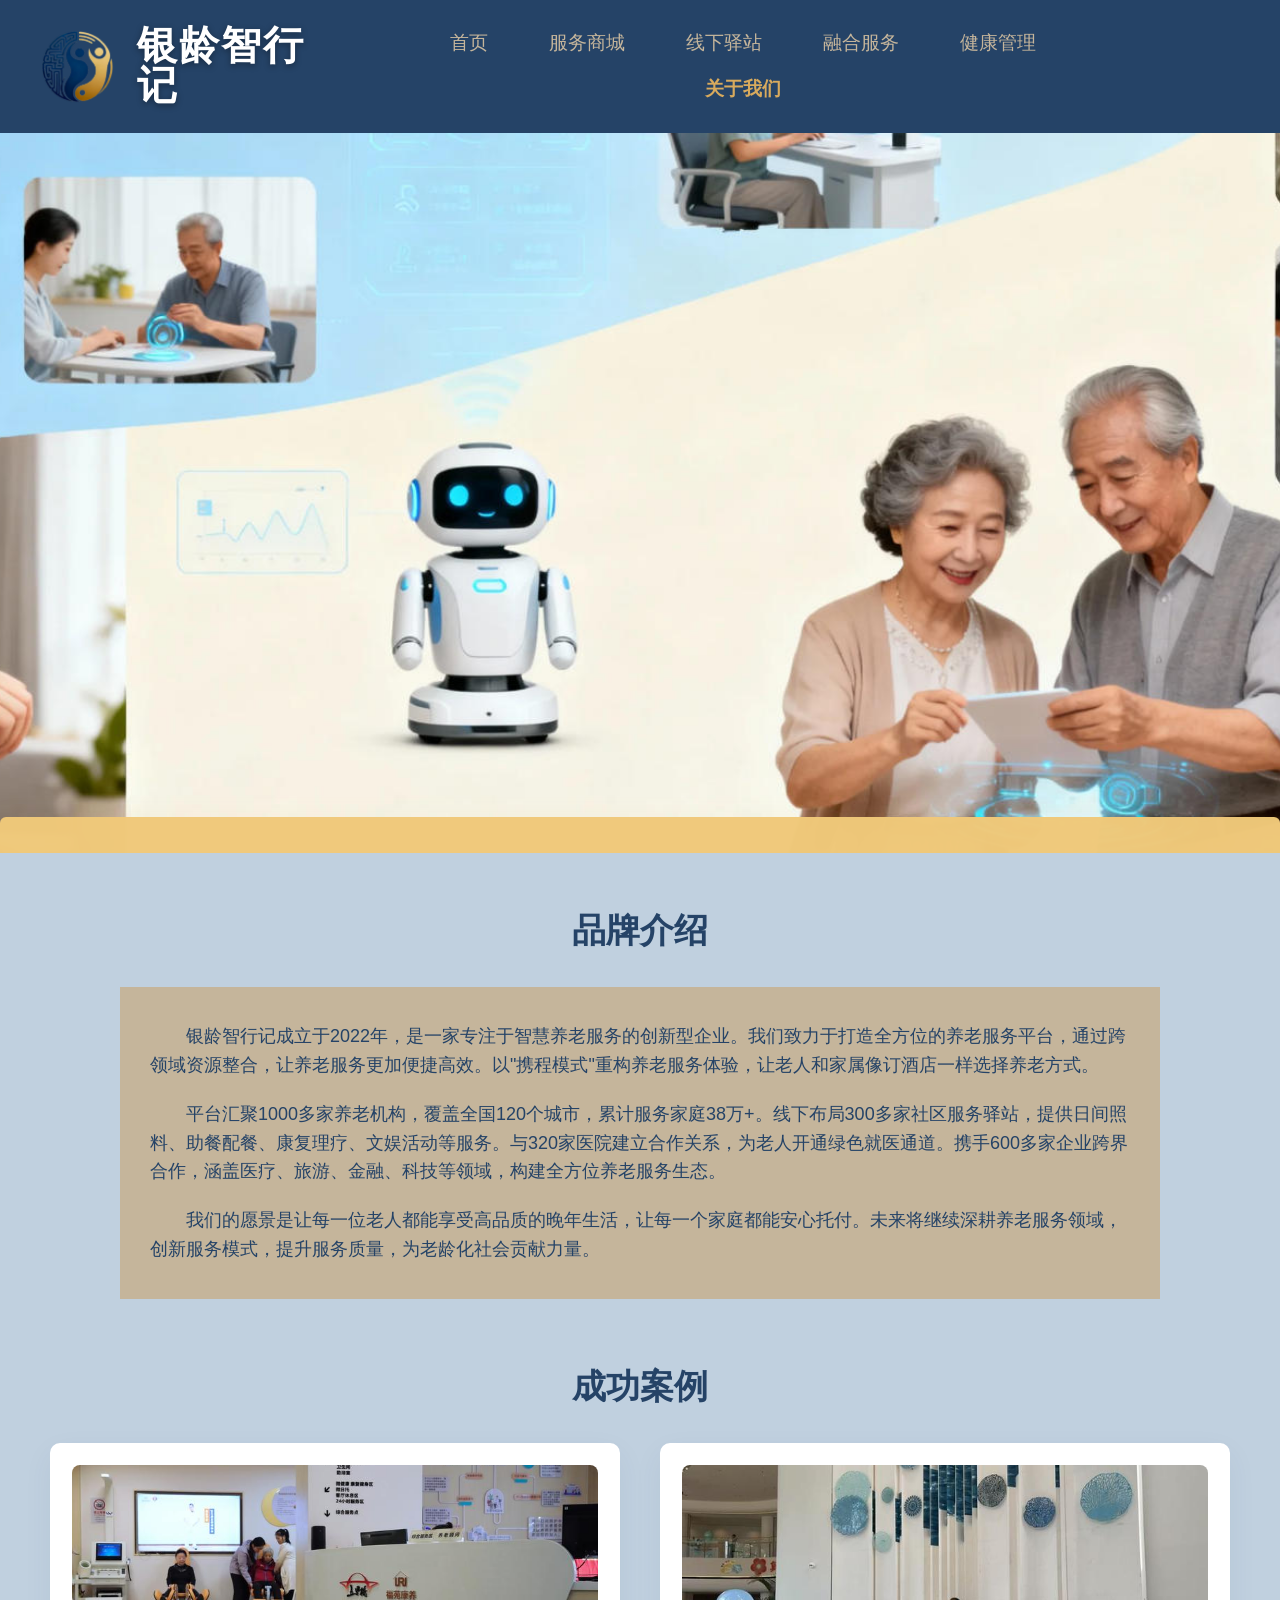
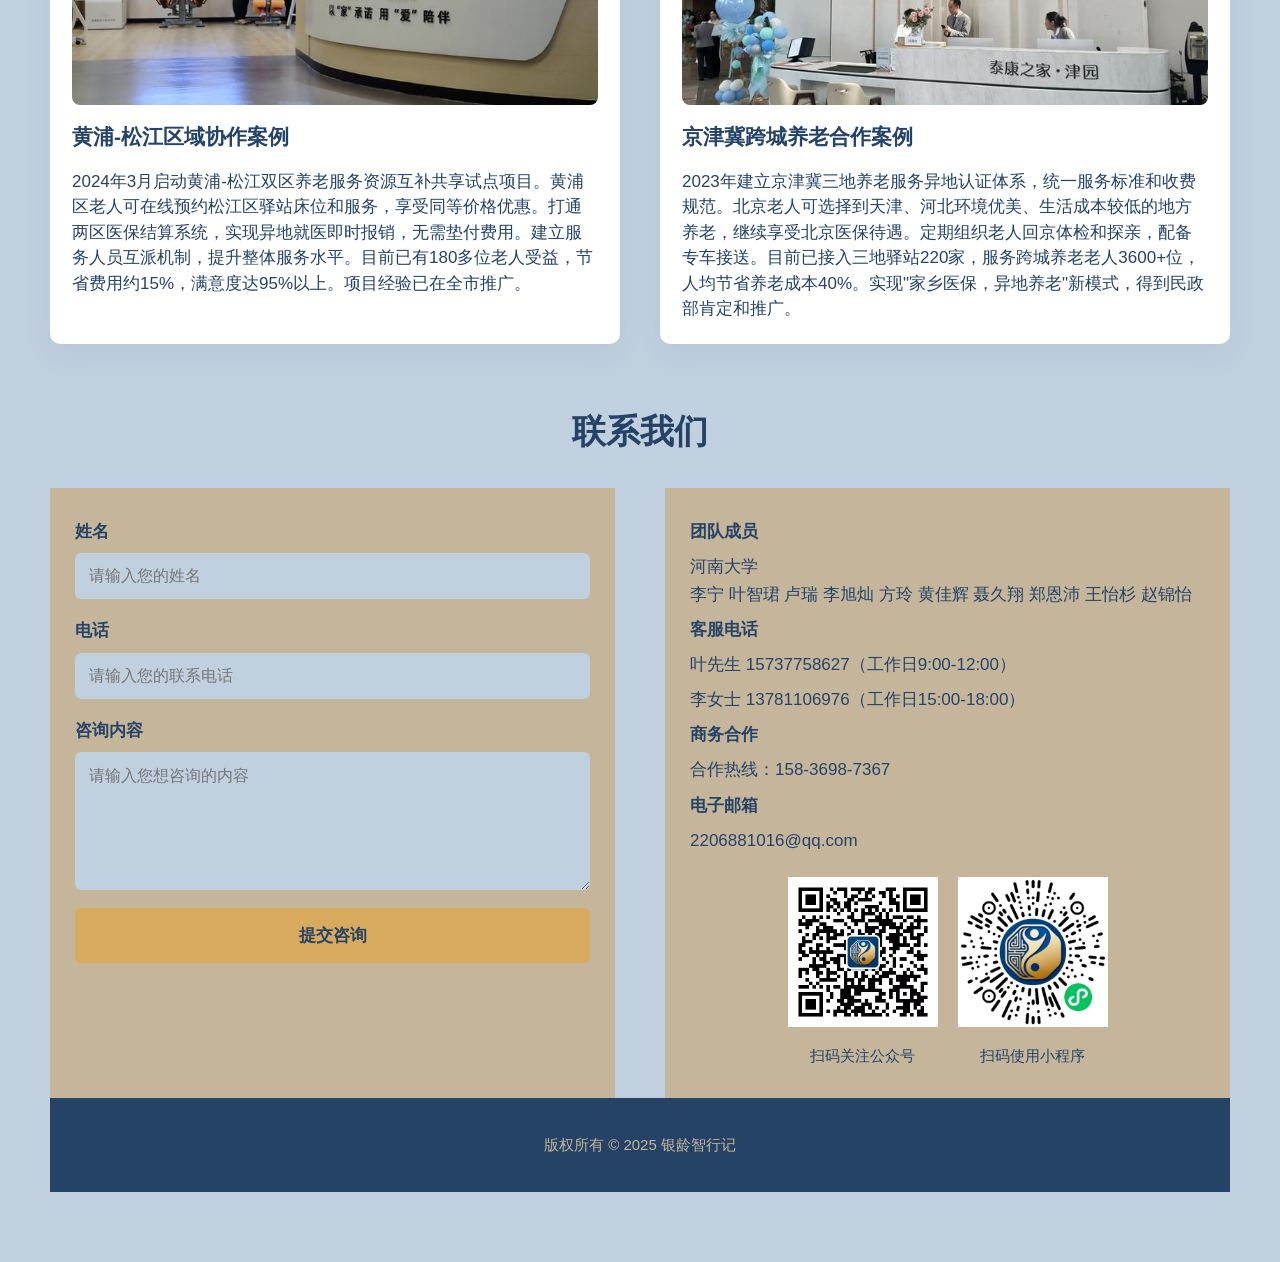
==== about.html @ bc313639 "智能养老程序网页端前端部分 智能养老程序网页端前端静态部分" ====
<!DOCTYPE html>
<html lang="zh-CN">
<head>
<meta charset="UTF-8">
<title>银龄智行记 - 关于我们</title>
<link rel="stylesheet" href="https://cdn.bootcdn.net/ajax/libs/font-awesome/6.5.1/css/all.min.css">
<link rel="stylesheet" href="./css/common.css">
<link rel="stylesheet" href="./css/about.css">
</head>
<body>
<div class="wrap">
  <div class="header">
    <div class="logo">
      <img src="./images/logo.png" alt="银龄智行记智慧养老服务平台官方标识图标">
      <div class="site-title">银龄智行记</div>
    </div>
    <div class="nav">
      <a href="index.html">首页</a>
      <a href="services.html">服务商城</a>
      <a href="stations.html">线下驿站</a>
      <a href="fusion.html">融合服务</a>
      <a href="health.html">健康管理</a>
      <a class="on" href="about.html">关于我们</a>
    </div>
  </div>

  <div class="banner banner--accent">
    <img src="./images/about-banner.jpg" alt="银龄智行记关于我们页面展示横幅大图">

  </div>

  <div class="main">
    <div class="jieshao">
      <h2>品牌介绍</h2>
      <div class="js-box">
        <p>银龄智行记成立于2022年，是一家专注于智慧养老服务的创新型企业。我们致力于打造全方位的养老服务平台，通过跨领域资源整合，让养老服务更加便捷高效。以"携程模式"重构养老服务体验，让老人和家属像订酒店一样选择养老方式。</p>
        <p>平台汇聚1000多家养老机构，覆盖全国120个城市，累计服务家庭38万+。线下布局300多家社区服务驿站，提供日间照料、助餐配餐、康复理疗、文娱活动等服务。与320家医院建立合作关系，为老人开通绿色就医通道。携手600多家企业跨界合作，涵盖医疗、旅游、金融、科技等领域，构建全方位养老服务生态。</p>
        <p>我们的愿景是让每一位老人都能享受高品质的晚年生活，让每一个家庭都能安心托付。未来将继续深耕养老服务领域，创新服务模式，提升服务质量，为老龄化社会贡献力量。</p>
      </div>
    </div>

    <div class="anli2">
      <h2>成功案例</h2>
      <div class="anli-list">
        <div class="al-item">
          <img src="./images/about-case1.jpg" alt="黄浦松江区域协作养老服务案例照片">
          <h3>黄浦-松江区域协作案例</h3>
          <p>2024年3月启动黄浦-松江双区养老服务资源互补共享试点项目。黄浦区老人可在线预约松江区驿站床位和服务，享受同等价格优惠。打通两区医保结算系统，实现异地就医即时报销，无需垫付费用。建立服务人员互派机制，提升整体服务水平。目前已有180多位老人受益，节省费用约15%，满意度达95%以上。项目经验已在全市推广。</p>
        </div>
        <div class="al-item">
          <img src="./images/about-case2.jpg" alt="京津冀跨城养老合作案例照片">
          <h3>京津冀跨城养老合作案例</h3>
          <p>2023年建立京津冀三地养老服务异地认证体系，统一服务标准和收费规范。北京老人可选择到天津、河北环境优美、生活成本较低的地方养老，继续享受北京医保待遇。定期组织老人回京体检和探亲，配备专车接送。目前已接入三地驿站220家，服务跨城养老老人3600+位，人均节省养老成本40%。实现"家乡医保，异地养老"新模式，得到民政部肯定和推广。</p>
        </div>
      </div>
    </div>

    <div class="lianxi">
      <h2>联系我们</h2>
      <div class="lx-wrap">
        <div class="lx-left">
          <form class="form">
            <div class="input-group">
              <label>姓名</label>
              <input type="text" placeholder="请输入您的姓名">
            </div>
            <div class="input-group">
              <label>电话</label>
              <input type="text" placeholder="请输入您的联系电话">
            </div>
            <div class="input-group">
              <label>咨询内容</label>
              <textarea placeholder="请输入您想咨询的内容"></textarea>
            </div>
            <div class="submit">提交咨询</div>
          </form>
        </div>
        <div class="lx-right">
          <div class="info-item">
            <div class="label">团队成员</div>
            <div class="value">河南大学
              <div class="value">李宁&nbsp;叶智珺&nbsp;卢瑞&nbsp;李旭灿&nbsp;方玲&nbsp;黄佳辉&nbsp;聂久翔&nbsp;郑恩沛&nbsp;王怡杉&nbsp;赵锦怡</div>
          </div>
          <div class="info-item">
            <div class="label">客服电话</div>
            <div class="value">叶先生 15737758627（工作日9:00-12:00）</div>
            <div class="value">李女士 13781106976（工作日15:00-18:00）</div>
          </div>
          <div class="info-item">
            <div class="label">商务合作</div>
            <div class="value">合作热线：158-3698-7367</div>
          </div>
          <div class="info-item">
            <div class="label">电子邮箱</div>
            <div class="value">2206881016@qq.com</div>
          </div>
          <div class="qr-row">
            <div class="qr">
              <img src="./images/erweima.jpg" alt="银龄智行记官方公众号二维码扫码关注">
              <p>扫码关注公众号</p>
            </div>
            <div class="qr">
              <img src="./images/chengxv.png" alt="银龄智行记小程序二维码扫码使用小程序">
              <p>扫码使用小程序</p>
            </div>
          </div>
        </div>
      </div>
    </div>
  </div>

  <div class="footer">
    版权所有 © 2025 银龄智行记
  </div>
</div>
<script src="./js/ui.js"></script>
</body>
</html>
---- css/common.css ----
body{
  margin:0;
  font-family:"Microsoft YaHei",Arial,sans-serif;
  background:#c0d0df;
  color:#254367;
  font-size:18px;
  line-height:1.6;
}
a{text-decoration:none;color:inherit;}
.wrap{width:100%;}

.header{
  background:#254367;
  padding:20px 40px;
  display:flex;
  align-items:center;
  justify-content:space-between;
  gap:20px;
}
.logo{
  display:flex;
  align-items:center;
  gap:14px;
}
.logo img{height:75px;display:block;}

.site-title{
  font-family: "KaiTi", "楷体", "STKaiti", "Microsoft YaHei", serif;
  font-weight:800;
  font-size:40px;
  color:#ffffff;
  -webkit-font-smoothing:antialiased;
  line-height:1;
  letter-spacing:2px;
  text-shadow:0 2px 6px rgba(0,0,0,0.36);
  padding:4px 8px;
  transition:transform .18s ease, text-shadow .18s ease;
}

/* 响应式：窄屏时降低字号与字间距并把 header 堆叠 */
@media (max-width: 768px){
  .header{flex-direction:column;align-items:center;padding:18px 20px;}
  .nav{margin-top:12px;}
  .logo{gap:8px;}
  .site-title{font-size:22px;letter-spacing:1px;padding:2px 6px;text-align:center}
}
.nav{
  text-align:center;
}
.nav a{
  display:inline-block;
  color:#c5b59b;
  font-size:19px;
  padding:8px 18px;
  margin:0 10px;
}
.nav a.on{
  color:#d8aa5d;
  font-weight:bold;
}

.banner{
  position:relative;
  width:100%;
  height:720px; /* 统一头图高度（已增高一倍） */
  overflow:hidden;
}
.banner img{
  width:100%;
  height:100%;
  object-fit:cover; /* 填充并保持裁切，保证视觉统一 */
  display:block;
  position:relative;
  z-index:2; /* ensure image sits above default pseudo-element */
  box-shadow: 0 28px 48px rgba(37,67,103,0.09);
}

/* 顶部头图的下边模糊扩展（默认）：在图片下方产生柔和的过渡，减少突兀感 */
.banner::after,
.quanping-lunbo::after{
  content: "";
  position: absolute;
  left: 0;
  right: 0;
  bottom: -72px; /* 向下延展，已增高一倍 */
  height: 112px;
  background: linear-gradient(180deg, rgba(255,255,255,0), rgba(240,201,122,0.06));
  filter: blur(10px);
  pointer-events: none;
  z-index: 1;
}

/* 确保 banner 内的浮层（如 .banner-box / 标题）始终在模糊之上 */
.banner .banner-box,
.banner-box,
.quanping-lunbo .title{
  z-index: 3;
  position: relative;
}

/* 可选：主题黄色粗边条（添加类 .banner--accent 在 .banner 或 .quanping-lunbo 上） */
.banner--accent::after,
.quanping-lunbo.banner--accent::after{
  background: #f0c97a; /* 站点主题黄色 */
  filter: none;
  height: 36px; /* 粗条高度（已增高一倍） */
  bottom: 0; /* 紧贴图片底部 */
  box-shadow: 0 12px 34px rgba(240,201,122,0.16);
  border-top-left-radius: 6px;
  border-top-right-radius: 6px;
  z-index: 6 !important; /* ensure the accent bar is visible above the image */
  opacity: 0.98;
}

@media (max-width:900px){
  .banner::after,
  .quanping-lunbo::after{bottom:-40px;height:56px;filter:blur(8px)}
  .banner--accent::after,
  .quanping-lunbo.banner--accent::after{height:20px}
  .banner img{box-shadow: 0 18px 36px rgba(37,67,103,0.08)}
}

@media (max-width:600px){
  .banner{height:440px} /* 移动端高度也增高一倍 */
}

/* 备用类：如果站点想要更强烈的模糊延展效果，可在 banner 上添加 .banner--blur */
.banner.banner--blur::after{
  background: linear-gradient(180deg, rgba(255,255,255,0), rgba(37,67,103,0.06));
  filter: blur(18px);
  bottom: -96px;
  height: 168px;
  z-index: 2;
}
.banner-box{
  position:absolute;
  top:50%;
  left:50%;
  transform:translate(-50%,-50%);
  background:rgba(197,181,155,0.88);
  padding:35px 50px;
  max-width:580px;
  text-align:center;
}
.banner-box h1{
  margin:0 0 15px 0;
  font-size:36px;
  color:#254367;
  line-height:1.3;
}
.banner-box p{
  margin:0 0 15px 0;
  font-size:21px;
  color:#254367;
}
.btns{
  display:flex;
  gap:15px;
  flex-wrap:wrap;
  justify-content:center;
}
.btn1{
  display:inline-block;
  min-width:170px;
  min-height:58px;
  padding:10px 22px;
  background:#d8aa5d;
  color:#254367;
  border-radius:28px;
  font-weight:bold;
  font-size:17px;
  text-align:center;
  line-height:38px;
}
.btn2{
  display:inline-block;
  min-width:170px;
  min-height:58px;
  padding:10px 22px;
  background:#6590b4;
  color:#c5b59b;
  border-radius:28px;
  font-weight:bold;
  font-size:17px;
  text-align:center;
  line-height:38px;
}

.main{
  max-width:1180px;
  margin:0 auto;
  padding:50px 30px 70px 30px;
}
.main h2{
  text-align:center;
  font-size:34px;
  color:#254367;
  margin:0 0 15px 0;
  font-weight:bold;
}
.tips{
  text-align:center;
  font-size:19px;
  color:#254367;
  margin:0 0 35px 0;
}

.footer{
  background:#254367;
  padding:35px 20px;
  text-align:center;
  font-size:15px;
  color:#c5b59b;
}

/* 右侧可折叠侧栏（覆盖式弹出） */
#site-sidebar{position:fixed;right:0;top:50%;transform:translateY(-50%);z-index:1200;transition:width .28s ease, right .28s ease}
#site-sidebar{position:fixed;right:0;top:50%;transform:translateY(-50%);z-index:1200;transition:width .28s ease, right .28s ease}
/* 折叠态：只显示一条纯色竖条，避免露出半个字 */
/* 折叠条：显示小 logo，顶部深蓝底色，底部黄色，宽度适中以容纳图标 */
#site-sidebar .sidebar-collapsed{position:relative;width:44px;height:240px;background:#11263b 0 62%;border-radius:22px 0 0 22px;color:#fff;display:flex;align-items:center;justify-content:center;cursor:pointer;box-shadow:0 8px 28px rgba(0,0,0,0.12);padding:6px}
#site-sidebar .sidebar-collapsed img.sidebar-mini-logo{width:28px;height:28px;object-fit:contain;display:block}

/* 指引文字颜色调整为深蓝，保持与站点主色一致 */
#site-sidebar .sidebar-collapsed::before{color:#ffffff}

/* 为避免侧栏指引遮挡顶部导航，给导航增加右侧外边距（大屏生效） */
.nav{margin-right:120px}

@media (max-width:900px){
  /* 窄屏取消额外外边距以防导航换行或重叠 */
  .nav{margin-right:0}
}

/* 折叠侧栏：箭头指引与竖向文字提示（保持当前配色） */
#site-sidebar .sidebar-collapsed::after{
  content:"";
  position:absolute;
  left: -18px;
  top:50%;
  transform:translateY(-50%);
  width:0;height:0;
  border-top:9px solid transparent;
  border-bottom:9px solid transparent;
  border-left:12px solid #f0c97a; /* 黄色，和面板左侧一致 */
  filter:drop-shadow(0 4px 8px rgba(0,0,0,0.12));
  opacity:0.98;
}

#site-sidebar .sidebar-collapsed::before{
  content:"打开侧栏了解更多";
  position:absolute;
  left:-62px; /* 微调以适配底框 */
  top:50%;
  transform:translateY(-50%);
  writing-mode:vertical-rl;
  text-orientation:mixed;
  font-size:13px;
  color:#254367; /* 指引文字为深蓝 */
  white-space:nowrap;
  background: rgba(255,255,255,0.5); /* 半透明白色底框 */
  padding:6px 8px; /* 内边距，保证底框有间距 */
  border-radius:8px; /* 圆角 */
  box-shadow: 0 6px 18px rgba(0,0,0,0.08);
}

/* 展开时隐藏指引 */
#site-sidebar.expanded .sidebar-collapsed::before,
#site-sidebar.expanded .sidebar-collapsed::after{display:none}

/* 展开态面板：左侧填充纯色条作为视觉承接 */
#site-sidebar .sidebar-panel{width:360px;height:78vh;max-height:820px;background:#ffffff;border-radius:12px 0 0 12px;padding:24px 18px;box-shadow:0 18px 48px rgba(15,35,60,0.12);overflow:auto;display:flex;flex-direction:column;gap:18px;position:relative}
#site-sidebar .panel-color{position:absolute;left:0;top:0;bottom:0;width:84px;background:#f0c97a;border-radius:12px 0 0 12px}
#site-sidebar .panel-content{margin-left:80px;padding-right:10px;padding-top:8px;display:flex;flex-direction:column;gap:18px}

#site-sidebar.collapsed{width:22px}
#site-sidebar.expanded{width:360px}

/* panel 内容 */
.sidebar-panel .project-name{font-family: "KaiTi","楷体","STKaiti","Microsoft YaHei",serif;font-size:28px;color:#254367;font-weight:700;line-height:1.2;margin-bottom:4px}
.sidebar-panel .slogan{font-size:16px;color:#52708f;line-height:1.6;margin-bottom:8px}
.sidebar-panel .qr-row{display:flex;gap:12px;align-items:flex-start}
.flip-card{width:150px;height:150px;perspective:800px}
.flip-inner{position:relative;width:100%;height:100%;transition:transform .6s;transform-style:preserve-3d}
.flip-card.is-flipped .flip-inner{transform:rotateY(180deg)}
.flip-front,.flip-back{position:absolute;inset:0;backface-visibility:hidden;border-radius:8px;display:flex;align-items:center;justify-content:center}
.flip-front{background:#eaf3f0;color:#1b6b3a;font-weight:700;font-size:18px;border:2px solid #e6f4ea}
.flip-back{transform:rotateY(180deg);background:#fff}
.flip-back img{max-width:92%;max-height:92%;display:block;border-radius:6px}
.sidebar-panel .qr-caption{font-size:14px;color:#254367;text-align:center;margin-top:6px}

.sidebar-panel .desc{font-size:15px;color:#254367;line-height:1.8;margin-top:6px}
.sidebar-panel .project-name{font-family: "KaiTi","楷体","STKaiti","Microsoft YaHei",serif;font-size:36px;color:#254367;font-weight:800;line-height:1.3;margin:6px 0}
.sidebar-panel .slogan{font-size:20px;color:#52708f;line-height:1.9;margin:0}
.sidebar-panel .qr-row{display:flex;gap:18px;align-items:flex-start;flex-wrap:wrap}
.flip-card{width:140px;height:140px;perspective:800px}
.flip-inner{position:relative;width:100%;height:100%;transition:transform .6s;transform-style:preserve-3d}
.flip-card.is-flipped .flip-inner{transform:rotateY(180deg)}
.flip-front,.flip-back{position:absolute;inset:0;backface-visibility:hidden;border-radius:8px;display:flex;align-items:center;justify-content:center}
.flip-front{background:#eaf3f0;color:#1b6b3a;font-weight:800;font-size:20px;border:2px solid #e6f4ea}
.flip-back{transform:rotateY(180deg);background:#fff}
.flip-back img{max-width:92%;max-height:92%;display:block;border-radius:6px}
.sidebar-panel .qr-caption{font-size:15px;color:#254367;text-align:center;margin-top:8px}
.sidebar-panel .desc{font-size:16px;color:#254367;line-height:1.9;margin-top:8px}
.sidebar-close{background:transparent;border:0;color:#254367;font-size:18px;cursor:pointer;align-self:flex-end}

/* 响应式：在窄屏上降低宽度 */
@media (max-width:1000px){
  #site-sidebar.expanded{width:300px}
  .flip-card{width:130px;height:130px}
}

/* 动效：滚动显示 + 轻微倾斜交互 */
.reveal-card{opacity:0;transform:translateY(18px) scale(0.995);transition:opacity .6s ease,transform .6s cubic-bezier(.2,.9,.2,1);will-change:opacity,transform}
.reveal-card.visible{opacity:1;transform:translateY(0) scale(1)}
.interactive-tilt{transition:box-shadow .18s ease,transform .18s ease;will-change:transform}
.interactive-tilt.hovered{box-shadow:0 18px 40px rgba(37,67,103,0.12);}

/* 限制动画在低性能设备上 */
@media (prefers-reduced-motion: reduce){
  .reveal-card{transition:none!important;opacity:1;transform:none}
}

/* 让 reveal-card 在添加 is-hover 时表现为首页同样的轻微放大（不倾斜） */
.reveal-card.is-hover, .reveal-card:hover{transform:translateY(-6px) scale(1.02);box-shadow:0 14px 30px rgba(37,67,103,0.12)}

/* 全局：统一各页主体卡片风格（与首页一致） */
.main .fw-item,
.main .ys-item,
.main .yz-item,
.main .al-item,
.main .rh-item,
.main .hb-item,
.main .zn-left,
.main .jk-item,
.pj-box,
.pingjia2 .pj-box{
  background:#ffffff !important;
  color:#254367 !important;
  border-radius:10px !important;
  box-shadow:0 10px 30px rgba(37,67,103,0.06) !important;
  padding:22px !important;
}

/* 保持卡片内图片和按钮的可视性 */
.main .fw-item img,
.main .al-item img,
.main .yz-item img,
.main .pj-right img{border-radius:8px;display:block}

/* 功能块（gn-item 等）保留辅助色，但使用白底容器 */
.gn-item{background:#f7f8fa;color:#254367;padding:14px;border-radius:8px}

@media (max-width:900px){
  .main .fw-item, .main .rh-item, .main .jk-item{flex:1 1 100%}
}

/* 健康页 pingjia2：左右图文等高，图片为高度基准 */
.pingjia2{display:flex;gap:24px;align-items:stretch;background:#ffffff;padding:18px;border-radius:12px;box-shadow:0 10px 28px rgba(37,67,103,0.06)}
.pingjia2 .pj-left{flex:1;display:flex;align-items:center}
.pingjia2 .pj-left .pj-box{width:100%;display:flex;flex-direction:column;justify-content:center;padding:0}
.pingjia2 .pj-right{flex:0 0 320px;display:flex;align-items:stretch}
.pingjia2 .pj-right img{width:100%;height:100%;object-fit:cover;border-radius:8px;display:block}

@media (max-width:900px){
  .pingjia2{flex-direction:column}
  .pingjia2 .pj-right{flex:1}
  .pingjia2 .pj-right img{height:auto}
}
---- css/about.css ----
.jieshao{margin-bottom:60px;}
.js-box{
  max-width:980px;
  margin:30px auto 0 auto;
  padding:35px 30px;
  background:#c5b59b;
}
.js-box p{
  font-size:18px;
  color:#254367;
  line-height:1.6;
  margin:0 0 20px 0;
  text-indent:2em;
}
.js-box p:last-child{margin-bottom:0;}

.anli2{margin-bottom:60px;}
.anli2 .anli-list{
  display:flex;
  gap:40px;
  margin-top:30px;
}
.anli2 .al-item{
  flex:1;
  background:#c5b59b;
  padding:28px 23px;
}
.anli2 .al-item img{
  width:100%;
  height:240px;
  object-fit:cover;
  display:block;
  margin-bottom:15px;
}
.anli2 .al-item h3{
  font-size:21px;
  color:#254367;
  margin:0 0 15px 0;
}
.anli2 .al-item p{
  font-size:17px;
  color:#254367;
  line-height:1.5;
  margin:0;
}

.lianxi{margin-top:60px;}
.lx-wrap{
  display:flex;
  gap:50px;
  margin-top:30px;
}
.lx-left{
  flex:1;
  background:#c5b59b;
  padding:30px 25px;
}
.form{
  display:flex;
  flex-direction:column;
  gap:18px;
}
.input-group{
  display:flex;
  flex-direction:column;
  gap:8px;
}
.input-group label{
  font-size:17px;
  color:#254367;
  font-weight:bold;
}
.input-group input{
  padding:14px;
  font-size:16px;
  background:#c0d0df;
  color:#254367;
  border:none;
  outline:none;
  border-radius:6px;
}
.input-group textarea{
  padding:14px;
  font-size:16px;
  background:#c0d0df;
  color:#254367;
  border:none;
  outline:none;
  border-radius:6px;
  min-height:110px;
  resize:vertical;
}
.submit{
  padding:14px 35px;
  font-size:17px;
  background:#d8aa5d;
  color:#254367;
  text-align:center;
  border-radius:6px;
  font-weight:bold;
  cursor:pointer;
}

.lx-right{
  flex:1;
  background:#c5b59b;
  padding:30px 25px;
  display:flex;
  flex-direction:column;
  gap:25px;
}
.info-item{
  display:flex;
  flex-direction:column;
  gap:8px;
}
.info-item .label{
  font-size:17px;
  color:#254367;
  font-weight:bold;
}
.info-item .value{
  font-size:17px;
  color:#254367;
}
.qr{
  text-align:center;
  margin-top:15px;
}
.qr img{
  width:150px;
  height:auto;
  display:inline-block;
  margin-bottom:8px;
}
.qr p{
  font-size:15px;
  color:#254367;
  margin:0;
}

/* 两个二维码并列显示（公众号 + 小程序） */
.qr-row{display:flex;gap:20px;align-items:flex-start;justify-content:center}
.qr .mini-preview{margin-top:8px}
.qr .mini-preview img{width:120px;border-radius:8px;display:block;margin:0 auto}
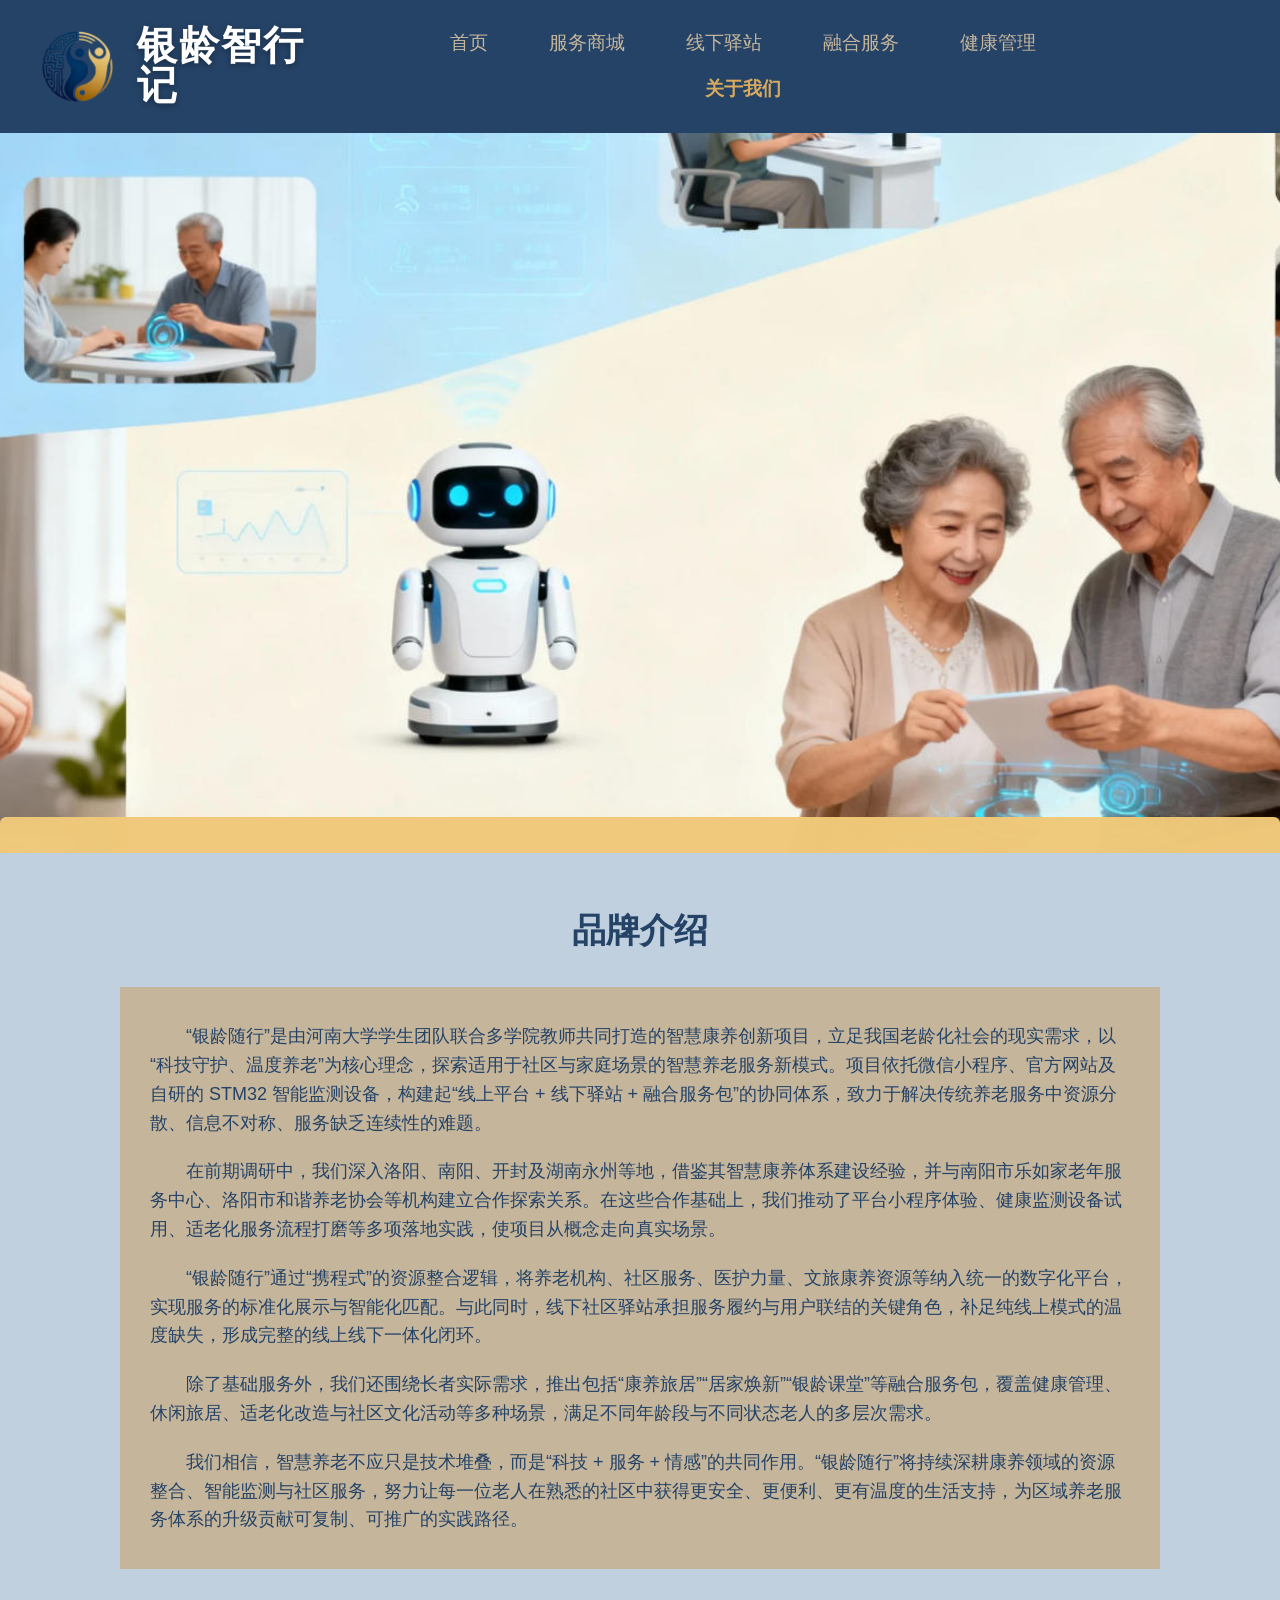
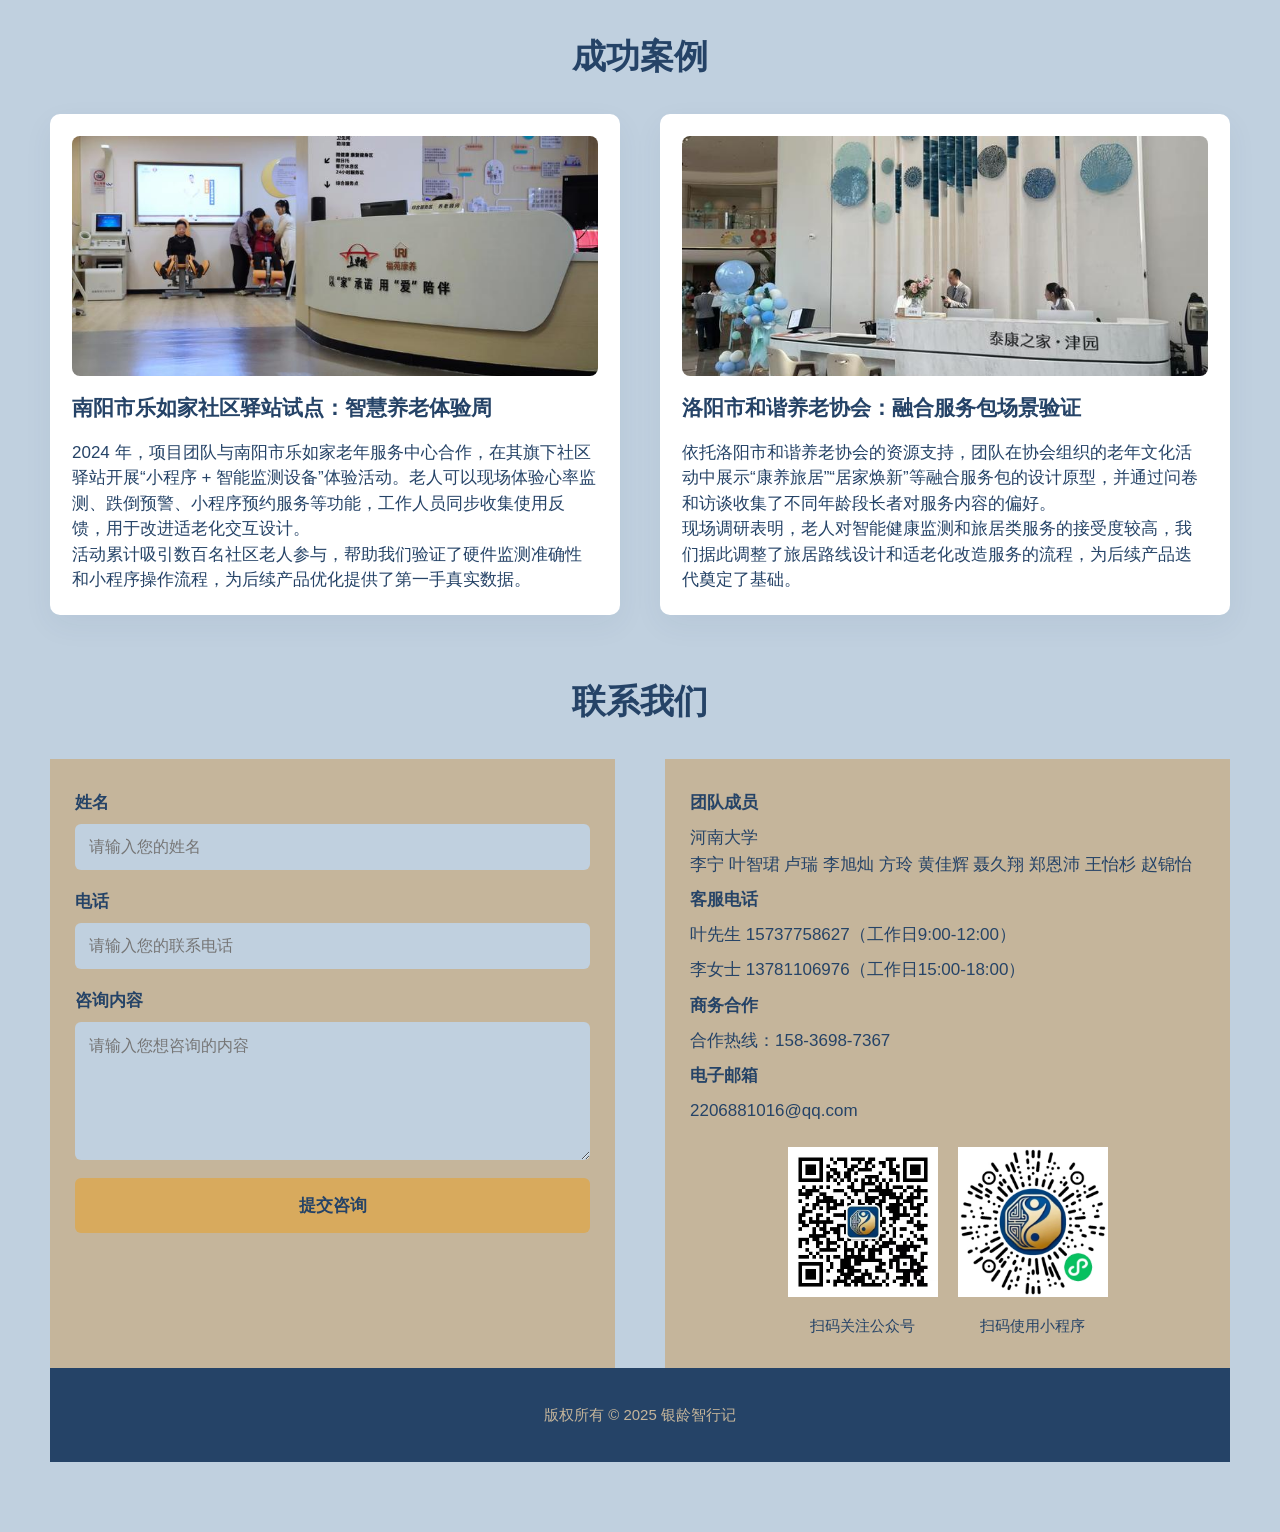
==== commit 871ce0f2: "Add files via upload" ====
--- a/about.html
+++ b/about.html
@@ -33,24 +33,28 @@
     <div class="jieshao">
       <h2>品牌介绍</h2>
       <div class="js-box">
-        <p>银龄智行记成立于2022年，是一家专注于智慧养老服务的创新型企业。我们致力于打造全方位的养老服务平台，通过跨领域资源整合，让养老服务更加便捷高效。以"携程模式"重构养老服务体验，让老人和家属像订酒店一样选择养老方式。</p>
-        <p>平台汇聚1000多家养老机构，覆盖全国120个城市，累计服务家庭38万+。线下布局300多家社区服务驿站，提供日间照料、助餐配餐、康复理疗、文娱活动等服务。与320家医院建立合作关系，为老人开通绿色就医通道。携手600多家企业跨界合作，涵盖医疗、旅游、金融、科技等领域，构建全方位养老服务生态。</p>
-        <p>我们的愿景是让每一位老人都能享受高品质的晚年生活，让每一个家庭都能安心托付。未来将继续深耕养老服务领域，创新服务模式，提升服务质量，为老龄化社会贡献力量。</p>
-      </div>
+        <p>“银龄随行”是由河南大学学生团队联合多学院教师共同打造的智慧康养创新项目，立足我国老龄化社会的现实需求，以“科技守护、温度养老”为核心理念，探索适用于社区与家庭场景的智慧养老服务新模式。项目依托微信小程序、官方网站及自研的 STM32 智能监测设备，构建起“线上平台 + 线下驿站 + 融合服务包”的协同体系，致力于解决传统养老服务中资源分散、信息不对称、服务缺乏连续性的难题。</p>
+        <p>在前期调研中，我们深入洛阳、南阳、开封及湖南永州等地，借鉴其智慧康养体系建设经验，并与南阳市乐如家老年服务中心、洛阳市和谐养老协会等机构建立合作探索关系。在这些合作基础上，我们推动了平台小程序体验、健康监测设备试用、适老化服务流程打磨等多项落地实践，使项目从概念走向真实场景。</p>
+        <p>“银龄随行”通过“携程式”的资源整合逻辑，将养老机构、社区服务、医护力量、文旅康养资源等纳入统一的数字化平台，实现服务的标准化展示与智能化匹配。与此同时，线下社区驿站承担服务履约与用户联结的关键角色，补足纯线上模式的温度缺失，形成完整的线上线下一体化闭环。</p>
+     <p>除了基础服务外，我们还围绕长者实际需求，推出包括“康养旅居”“居家焕新”“银龄课堂”等融合服务包，覆盖健康管理、休闲旅居、适老化改造与社区文化活动等多种场景，满足不同年龄段与不同状态老人的多层次需求。</p>
+    <p>我们相信，智慧养老不应只是技术堆叠，而是“科技 + 服务 + 情感”的共同作用。“银龄随行”将持续深耕康养领域的资源整合、智能监测与社区服务，努力让每一位老人在熟悉的社区中获得更安全、更便利、更有温度的生活支持，为区域养老服务体系的升级贡献可复制、可推广的实践路径。</p>
+   </div>
     </div>
 
     <div class="anli2">
       <h2>成功案例</h2>
       <div class="anli-list">
         <div class="al-item">
-          <img src="./images/about-case1.jpg" alt="黄浦松江区域协作养老服务案例照片">
-          <h3>黄浦-松江区域协作案例</h3>
-          <p>2024年3月启动黄浦-松江双区养老服务资源互补共享试点项目。黄浦区老人可在线预约松江区驿站床位和服务，享受同等价格优惠。打通两区医保结算系统，实现异地就医即时报销，无需垫付费用。建立服务人员互派机制，提升整体服务水平。目前已有180多位老人受益，节省费用约15%，满意度达95%以上。项目经验已在全市推广。</p>
+          <img src="./images/about-case1.jpg" alt="南阳市乐如家社区驿站照片">
+          <h3>南阳市乐如家社区驿站试点：智慧养老体验周</h3>
+          <p>2024 年，项目团队与南阳市乐如家老年服务中心合作，在其旗下社区驿站开展“小程序 + 智能监测设备”体验活动。老人可以现场体验心率监测、跌倒预警、小程序预约服务等功能，工作人员同步收集使用反馈，用于改进适老化交互设计。</p>
+          <p>活动累计吸引数百名社区老人参与，帮助我们验证了硬件监测准确性和小程序操作流程，为后续产品优化提供了第一手真实数据。</p>
         </div>
         <div class="al-item">
-          <img src="./images/about-case2.jpg" alt="京津冀跨城养老合作案例照片">
-          <h3>京津冀跨城养老合作案例</h3>
-          <p>2023年建立京津冀三地养老服务异地认证体系，统一服务标准和收费规范。北京老人可选择到天津、河北环境优美、生活成本较低的地方养老，继续享受北京医保待遇。定期组织老人回京体检和探亲，配备专车接送。目前已接入三地驿站220家，服务跨城养老老人3600+位，人均节省养老成本40%。实现"家乡医保，异地养老"新模式，得到民政部肯定和推广。</p>
+          <img src="./images/about-case2.jpg" alt="洛阳市和谐养老协会照片">
+          <h3>洛阳市和谐养老协会：融合服务包场景验证</h3>
+          <p>依托洛阳市和谐养老协会的资源支持，团队在协会组织的老年文化活动中展示“康养旅居”“居家焕新”等融合服务包的设计原型，并通过问卷和访谈收集了不同年龄段长者对服务内容的偏好。</p>
+<p>现场调研表明，老人对智能健康监测和旅居类服务的接受度较高，我们据此调整了旅居路线设计和适老化改造服务的流程，为后续产品迭代奠定了基础。</p>
         </div>
       </div>
     </div>
